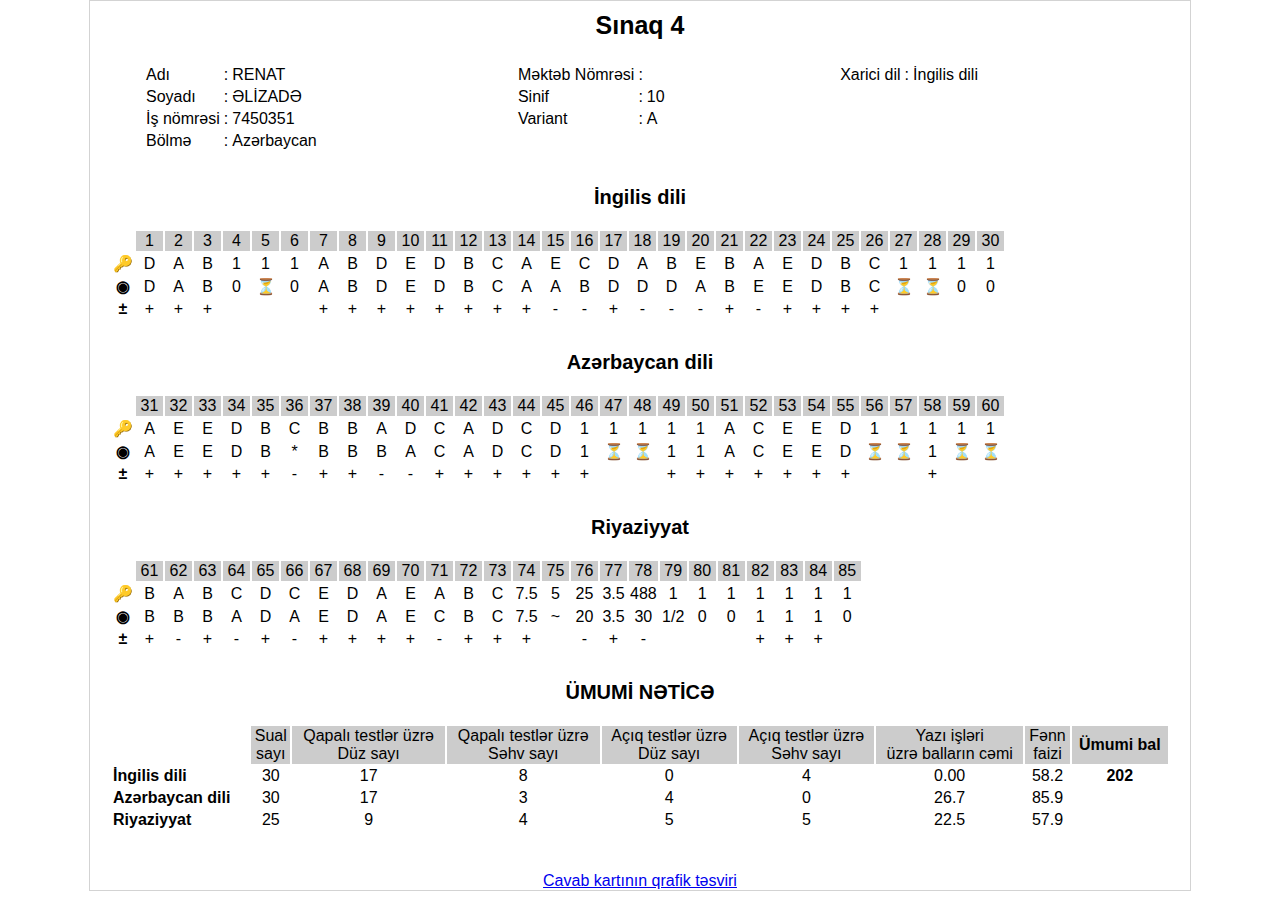
==== index.html @ bb4ac947 "Add files via upload" ====
<html>
  <head>
    <meta charset="utf-8" />
    <meta name="viewport" content="width=device-width, initial-scale=1.0" />
    <title>#7450351 - Sınaq 4</title>
    <link rel="icon" href="image/imtahan.png" type="image/png" />
    <style>
      body {
        background-color: #fff;
        font-family: Arial;
        margin: 0;
        padding: 0;
      }

      .mainDiv {
        margin: 0 auto;
        width: 1100px;
        border: 1px solid lightgray;
      }

      @media print {
        @page {
          size: A4;
        }

        .mainDiv {
          margin: 0 auto;
          width: 100%;
        }

        .page-break {
          display: block;
          page-break-before: always;
        }

        .viewOrgPdf {
          display: none;
        }
      }
    </style>
  </head>
  <body>
    <div class="mainDiv page-break">
      <div
        style="
          border: 0 dashed white;
          margin-top: 10px;
          font-size: 25px;
          text-align: center;
        "
      >
        <b>Sınaq 4</b>
      </div>

      <div
        style="
          border: 0 dashed white;
          margin-top: 20px;
          margin-bottom: 20px;
          padding-left: 50px;
          padding-right: 50px;
        "
      >
        <table border="0" style="width: 100%">
          <tr>
            <td style="vertical-align: top">
              <table border="0">
                <tr>
                  <td style="font-size: 16px">Adı</td>
                  <td style="font-size: 16px">:</td>
                  <td style="font-size: 16px">RENAT</td>
                </tr>
                <tr>
                  <td style="font-size: 16px">Soyadı</td>
                  <td style="font-size: 16px">:</td>
                  <td style="font-size: 16px">ƏLİZADƏ</td>
                </tr>
                <tr>
                  <td style="font-size: 16px">İş nömrəsi</td>
                  <td style="font-size: 16px">:</td>
                  <td style="font-size: 16px">7450351</td>
                </tr>
                <tr>
                  <td style="font-size: 16px">Bölmə</td>
                  <td style="font-size: 16px">:</td>
                  <td style="font-size: 16px">Azərbaycan</td>
                </tr>
              </table>
            </td>
            <td style="vertical-align: top">
              <table border="0">
                <tr>
                  <td style="font-size: 16px">Məktəb Nömrəsi</td>
                  <td style="font-size: 16px">:</td>
                  <td style="font-size: 16px"></td>
                </tr>
                <tr>
                  <td style="font-size: 16px">Sinif</td>
                  <td style="font-size: 16px">:</td>
                  <td style="font-size: 16px">10</td>
                </tr>
                <tr>
                  <td style="font-size: 16px">Variant</td>
                  <td style="font-size: 16px">:</td>
                  <td style="font-size: 16px">A</td>
                </tr>
              </table>
            </td>
            <td style="vertical-align: top">
              <table border="0">
                <tr>
                  <td style="font-size: 16px">Xarici dil</td>
                  <td style="font-size: 16px">:</td>
                  <td style="font-size: 16px">İngilis dili</td>
                </tr>
              </table>
            </td>
          </tr>
        </table>
      </div>

      <div
        style="
          border: 0 dashed white;
          margin-top: 30px;
          padding-left: 20px;
          padding-right: 20px;
        "
      >
        <div style="font-size: 20px; padding-bottom: 20px; text-align: center">
          <b>İngilis dili</b>
        </div>
        <table border="0">
          <tr>
            <td></td>
            <td
              style="
                min-width: 25px;
                text-align: center;
                background-color: #cccccc;
              "
            >
              1
            </td>
            <td
              style="
                min-width: 25px;
                text-align: center;
                background-color: #cccccc;
              "
            >
              2
            </td>
            <td
              style="
                min-width: 25px;
                text-align: center;
                background-color: #cccccc;
              "
            >
              3
            </td>
            <td
              style="
                min-width: 25px;
                text-align: center;
                background-color: #cccccc;
              "
            >
              4
            </td>
            <td
              style="
                min-width: 25px;
                text-align: center;
                background-color: #cccccc;
              "
            >
              5
            </td>
            <td
              style="
                min-width: 25px;
                text-align: center;
                background-color: #cccccc;
              "
            >
              6
            </td>
            <td
              style="
                min-width: 25px;
                text-align: center;
                background-color: #cccccc;
              "
            >
              7
            </td>
            <td
              style="
                min-width: 25px;
                text-align: center;
                background-color: #cccccc;
              "
            >
              8
            </td>
            <td
              style="
                min-width: 25px;
                text-align: center;
                background-color: #cccccc;
              "
            >
              9
            </td>
            <td
              style="
                min-width: 25px;
                text-align: center;
                background-color: #cccccc;
              "
            >
              10
            </td>
            <td
              style="
                min-width: 25px;
                text-align: center;
                background-color: #cccccc;
              "
            >
              11
            </td>
            <td
              style="
                min-width: 25px;
                text-align: center;
                background-color: #cccccc;
              "
            >
              12
            </td>
            <td
              style="
                min-width: 25px;
                text-align: center;
                background-color: #cccccc;
              "
            >
              13
            </td>
            <td
              style="
                min-width: 25px;
                text-align: center;
                background-color: #cccccc;
              "
            >
              14
            </td>
            <td
              style="
                min-width: 25px;
                text-align: center;
                background-color: #cccccc;
              "
            >
              15
            </td>
            <td
              style="
                min-width: 25px;
                text-align: center;
                background-color: #cccccc;
              "
            >
              16
            </td>
            <td
              style="
                min-width: 25px;
                text-align: center;
                background-color: #cccccc;
              "
            >
              17
            </td>
            <td
              style="
                min-width: 25px;
                text-align: center;
                background-color: #cccccc;
              "
            >
              18
            </td>
            <td
              style="
                min-width: 25px;
                text-align: center;
                background-color: #cccccc;
              "
            >
              19
            </td>
            <td
              style="
                min-width: 25px;
                text-align: center;
                background-color: #cccccc;
              "
            >
              20
            </td>
            <td
              style="
                min-width: 25px;
                text-align: center;
                background-color: #cccccc;
              "
            >
              21
            </td>
            <td
              style="
                min-width: 25px;
                text-align: center;
                background-color: #cccccc;
              "
            >
              22
            </td>
            <td
              style="
                min-width: 25px;
                text-align: center;
                background-color: #cccccc;
              "
            >
              23
            </td>
            <td
              style="
                min-width: 25px;
                text-align: center;
                background-color: #cccccc;
              "
            >
              24
            </td>
            <td
              style="
                min-width: 25px;
                text-align: center;
                background-color: #cccccc;
              "
            >
              25
            </td>
            <td
              style="
                min-width: 25px;
                text-align: center;
                background-color: #cccccc;
              "
            >
              26
            </td>
            <td
              style="
                min-width: 25px;
                text-align: center;
                background-color: #cccccc;
              "
            >
              27
            </td>
            <td
              style="
                min-width: 25px;
                text-align: center;
                background-color: #cccccc;
              "
            >
              28
            </td>
            <td
              style="
                min-width: 25px;
                text-align: center;
                background-color: #cccccc;
              "
            >
              29
            </td>
            <td
              style="
                min-width: 25px;
                text-align: center;
                background-color: #cccccc;
              "
            >
              30
            </td>
          </tr>
          <tr>
            <!--Ingilis dili-->
            <td style="text-align: center"><b>&#128273;</b></td>
            <td style="text-align: center">D</td>
            <td style="text-align: center">A</td>
            <td style="text-align: center">B</td>
            <td style="text-align: center">1</td>
            <td style="text-align: center">1</td>
            <td style="text-align: center">1</td>
            <td style="text-align: center">A</td>
            <td style="text-align: center">B</td>
            <td style="text-align: center">D</td>
            <td style="text-align: center">E</td>
            <td style="text-align: center">D</td>
            <td style="text-align: center">B</td>
            <td style="text-align: center">C</td>
            <td style="text-align: center">A</td>
            <td style="text-align: center">E</td>
            <td style="text-align: center">C</td>
            <td style="text-align: center">D</td>
            <td style="text-align: center">A</td>
            <td style="text-align: center">B</td>
            <td style="text-align: center">E</td>
            <td style="text-align: center">B</td>
            <td style="text-align: center">A</td>
            <td style="text-align: center">E</td>
            <td style="text-align: center">D</td>
            <td style="text-align: center">B</td>
            <td style="text-align: center">C</td>
            <td style="text-align: center">1</td>
            <td style="text-align: center">1</td>
            <td style="text-align: center">1</td>
            <td style="text-align: center">1</td>
          </tr>
          <tr>
            <td style="text-align: center"><b>&#9673;</b></td>
            <td style="text-align: center">D</td>
            <td style="text-align: center">A</td>
            <td style="text-align: center">B</td>
            <td style="text-align: center">0</td>
            <td style="text-align: center">&#x23F3;</td>
            <td style="text-align: center">0</td>
            <td style="text-align: center">A</td>
            <td style="text-align: center">B</td>
            <td style="text-align: center">D</td>
            <td style="text-align: center">E</td>
            <td style="text-align: center">D</td>
            <td style="text-align: center">B</td>
            <td style="text-align: center">C</td>
            <td style="text-align: center">A</td>
            <td style="text-align: center">A</td>
            <td style="text-align: center">B</td>
            <td style="text-align: center">D</td>
            <td style="text-align: center">D</td>
            <td style="text-align: center">D</td>
            <td style="text-align: center">A</td>
            <td style="text-align: center">B</td>
            <td style="text-align: center">E</td>
            <td style="text-align: center">E</td>
            <td style="text-align: center">D</td>
            <td style="text-align: center">B</td>
            <td style="text-align: center">C</td>
            <td style="text-align: center">&#x23F3;</td>
            <td style="text-align: center">&#x23F3;</td>
            <td style="text-align: center">0</td>
            <td style="text-align: center">0</td>
          </tr>
          <tr>
            <td style="text-align: center"><b>&#177;</b></td>
            <td style="text-align: center">+</td>
            <td style="text-align: center">+</td>
            <td style="text-align: center">+</td>
            <td style="text-align: center"></td>
            <td style="text-align: center"></td>
            <td style="text-align: center"></td>
            <td style="text-align: center">+</td>
            <td style="text-align: center">+</td>
            <td style="text-align: center">+</td>
            <td style="text-align: center">+</td>
            <td style="text-align: center">+</td>
            <td style="text-align: center">+</td>
            <td style="text-align: center">+</td>
            <td style="text-align: center">+</td>
            <td style="text-align: center">-</td>
            <td style="text-align: center">-</td>
            <td style="text-align: center">+</td>
            <td style="text-align: center">-</td>
            <td style="text-align: center">-</td>
            <td style="text-align: center">-</td>
            <td style="text-align: center">+</td>
            <td style="text-align: center">-</td>
            <td style="text-align: center">+</td>
            <td style="text-align: center">+</td>
            <td style="text-align: center">+</td>
            <td style="text-align: center">+</td>
            <td style="text-align: center"></td>
            <td style="text-align: center"></td>
            <td style="text-align: center"></td>
            <td style="text-align: center"></td>
          </tr>
        </table>
      </div>

      <div
        style="
          border: 0 dashed white;
          margin-top: 30px;
          padding-left: 20px;
          padding-right: 20px;
        "
      >
        <div style="font-size: 20px; padding-bottom: 20px; text-align: center">
          <b>Azərbaycan dili</b>
        </div>
        <table border="0">
          <tr>
            <td></td>
            <td
              style="
                min-width: 25px;
                text-align: center;
                background-color: #cccccc;
              "
            >
              31
            </td>
            <td
              style="
                min-width: 25px;
                text-align: center;
                background-color: #cccccc;
              "
            >
              32
            </td>
            <td
              style="
                min-width: 25px;
                text-align: center;
                background-color: #cccccc;
              "
            >
              33
            </td>
            <td
              style="
                min-width: 25px;
                text-align: center;
                background-color: #cccccc;
              "
            >
              34
            </td>
            <td
              style="
                min-width: 25px;
                text-align: center;
                background-color: #cccccc;
              "
            >
              35
            </td>
            <td
              style="
                min-width: 25px;
                text-align: center;
                background-color: #cccccc;
              "
            >
              36
            </td>
            <td
              style="
                min-width: 25px;
                text-align: center;
                background-color: #cccccc;
              "
            >
              37
            </td>
            <td
              style="
                min-width: 25px;
                text-align: center;
                background-color: #cccccc;
              "
            >
              38
            </td>
            <td
              style="
                min-width: 25px;
                text-align: center;
                background-color: #cccccc;
              "
            >
              39
            </td>
            <td
              style="
                min-width: 25px;
                text-align: center;
                background-color: #cccccc;
              "
            >
              40
            </td>
            <td
              style="
                min-width: 25px;
                text-align: center;
                background-color: #cccccc;
              "
            >
              41
            </td>
            <td
              style="
                min-width: 25px;
                text-align: center;
                background-color: #cccccc;
              "
            >
              42
            </td>
            <td
              style="
                min-width: 25px;
                text-align: center;
                background-color: #cccccc;
              "
            >
              43
            </td>
            <td
              style="
                min-width: 25px;
                text-align: center;
                background-color: #cccccc;
              "
            >
              44
            </td>
            <td
              style="
                min-width: 25px;
                text-align: center;
                background-color: #cccccc;
              "
            >
              45
            </td>
            <td
              style="
                min-width: 25px;
                text-align: center;
                background-color: #cccccc;
              "
            >
              46
            </td>
            <td
              style="
                min-width: 25px;
                text-align: center;
                background-color: #cccccc;
              "
            >
              47
            </td>
            <td
              style="
                min-width: 25px;
                text-align: center;
                background-color: #cccccc;
              "
            >
              48
            </td>
            <td
              style="
                min-width: 25px;
                text-align: center;
                background-color: #cccccc;
              "
            >
              49
            </td>
            <td
              style="
                min-width: 25px;
                text-align: center;
                background-color: #cccccc;
              "
            >
              50
            </td>
            <td
              style="
                min-width: 25px;
                text-align: center;
                background-color: #cccccc;
              "
            >
              51
            </td>
            <td
              style="
                min-width: 25px;
                text-align: center;
                background-color: #cccccc;
              "
            >
              52
            </td>
            <td
              style="
                min-width: 25px;
                text-align: center;
                background-color: #cccccc;
              "
            >
              53
            </td>
            <td
              style="
                min-width: 25px;
                text-align: center;
                background-color: #cccccc;
              "
            >
              54
            </td>
            <td
              style="
                min-width: 25px;
                text-align: center;
                background-color: #cccccc;
              "
            >
              55
            </td>
            <td
              style="
                min-width: 25px;
                text-align: center;
                background-color: #cccccc;
              "
            >
              56
            </td>
            <td
              style="
                min-width: 25px;
                text-align: center;
                background-color: #cccccc;
              "
            >
              57
            </td>
            <td
              style="
                min-width: 25px;
                text-align: center;
                background-color: #cccccc;
              "
            >
              58
            </td>
            <td
              style="
                min-width: 25px;
                text-align: center;
                background-color: #cccccc;
              "
            >
              59
            </td>
            <td
              style="
                min-width: 25px;
                text-align: center;
                background-color: #cccccc;
              "
            >
              60
            </td>
          </tr>
          <tr>
            <!--Azdili-->
            <td style="text-align: center"><b>&#128273;</b></td>
            <td style="text-align: center">A</td>
            <td style="text-align: center">E</td>
            <td style="text-align: center">E</td>
            <td style="text-align: center">D</td>
            <td style="text-align: center">B</td>
            <td style="text-align: center">C</td>
            <td style="text-align: center">B</td>
            <td style="text-align: center">B</td>
            <td style="text-align: center">A</td>
            <td style="text-align: center">D</td>
            <td style="text-align: center">C</td>
            <td style="text-align: center">A</td>
            <td style="text-align: center">D</td>
            <td style="text-align: center">C</td>
            <td style="text-align: center">D</td>
            <td style="text-align: center">1</td>
            <td style="text-align: center">1</td>
            <td style="text-align: center">1</td>
            <td style="text-align: center">1</td>
            <td style="text-align: center">1</td>
            <td style="text-align: center">A</td>
            <td style="text-align: center">C</td>
            <td style="text-align: center">E</td>
            <td style="text-align: center">E</td>
            <td style="text-align: center">D</td>
            <td style="text-align: center">1</td>
            <td style="text-align: center">1</td>
            <td style="text-align: center">1</td>
            <td style="text-align: center">1</td>
            <td style="text-align: center">1</td>
          </tr>
          <tr>
            <td style="text-align: center"><b>&#9673;</b></td>
            <td style="text-align: center">A</td>
            <td style="text-align: center">E</td>
            <td style="text-align: center">E</td>
            <td style="text-align: center">D</td>
            <td style="text-align: center">B</td>
            <td style="text-align: center">*</td>
            <td style="text-align: center">B</td>
            <td style="text-align: center">B</td>
            <td style="text-align: center">B</td>
            <td style="text-align: center">A</td>
            <td style="text-align: center">C</td>
            <td style="text-align: center">A</td>
            <td style="text-align: center">D</td>
            <td style="text-align: center">C</td>
            <td style="text-align: center">D</td>
            <td style="text-align: center">1</td>
            <td style="text-align: center">&#x23F3;</td>
            <td style="text-align: center">&#x23F3;</td>
            <td style="text-align: center">1</td>
            <td style="text-align: center">1</td>
            <td style="text-align: center">A</td>
            <td style="text-align: center">C</td>
            <td style="text-align: center">E</td>
            <td style="text-align: center">E</td>
            <td style="text-align: center">D</td>
            <td style="text-align: center">&#x23F3;</td>
            <td style="text-align: center">&#x23F3;</td>
            <td style="text-align: center">1</td>
            <td style="text-align: center">&#x23F3;</td>
            <td style="text-align: center">&#x23F3;</td>
          </tr>
          <tr>
            <td style="text-align: center"><b>&#177;</b></td>
            <td style="text-align: center">+</td>
            <td style="text-align: center">+</td>
            <td style="text-align: center">+</td>
            <td style="text-align: center">+</td>
            <td style="text-align: center">+</td>
            <td style="text-align: center">-</td>
            <td style="text-align: center">+</td>
            <td style="text-align: center">+</td>
            <td style="text-align: center">-</td>
            <td style="text-align: center">-</td>
            <td style="text-align: center">+</td>
            <td style="text-align: center">+</td>
            <td style="text-align: center">+</td>
            <td style="text-align: center">+</td>
            <td style="text-align: center">+</td>
            <td style="text-align: center">+</td>
            <td style="text-align: center"></td>
            <td style="text-align: center"></td>
            <td style="text-align: center">+</td>
            <td style="text-align: center">+</td>
            <td style="text-align: center">+</td>
            <td style="text-align: center">+</td>
            <td style="text-align: center">+</td>
            <td style="text-align: center">+</td>
            <td style="text-align: center">+</td>
            <td style="text-align: center"></td>
            <td style="text-align: center"></td>
            <td style="text-align: center">+</td>
            <td style="text-align: center"></td>
            <td style="text-align: center"></td>
          </tr>
        </table>
      </div>

      <div
        style="
          border: 0 dashed white;
          margin-top: 30px;
          padding-left: 20px;
          padding-right: 20px;
        "
      >
        <div style="font-size: 20px; padding-bottom: 20px; text-align: center">
          <b>Riyaziyyat</b>
        </div>
        <table border="0">
          <tr>
            <td></td>
            <td
              style="
                min-width: 25px;
                text-align: center;
                background-color: #cccccc;
              "
            >
              61
            </td>
            <td
              style="
                min-width: 25px;
                text-align: center;
                background-color: #cccccc;
              "
            >
              62
            </td>
            <td
              style="
                min-width: 25px;
                text-align: center;
                background-color: #cccccc;
              "
            >
              63
            </td>
            <td
              style="
                min-width: 25px;
                text-align: center;
                background-color: #cccccc;
              "
            >
              64
            </td>
            <td
              style="
                min-width: 25px;
                text-align: center;
                background-color: #cccccc;
              "
            >
              65
            </td>
            <td
              style="
                min-width: 25px;
                text-align: center;
                background-color: #cccccc;
              "
            >
              66
            </td>
            <td
              style="
                min-width: 25px;
                text-align: center;
                background-color: #cccccc;
              "
            >
              67
            </td>
            <td
              style="
                min-width: 25px;
                text-align: center;
                background-color: #cccccc;
              "
            >
              68
            </td>
            <td
              style="
                min-width: 25px;
                text-align: center;
                background-color: #cccccc;
              "
            >
              69
            </td>
            <td
              style="
                min-width: 25px;
                text-align: center;
                background-color: #cccccc;
              "
            >
              70
            </td>
            <td
              style="
                min-width: 25px;
                text-align: center;
                background-color: #cccccc;
              "
            >
              71
            </td>
            <td
              style="
                min-width: 25px;
                text-align: center;
                background-color: #cccccc;
              "
            >
              72
            </td>
            <td
              style="
                min-width: 25px;
                text-align: center;
                background-color: #cccccc;
              "
            >
              73
            </td>
            <td
              style="
                min-width: 25px;
                text-align: center;
                background-color: #cccccc;
              "
            >
              74
            </td>
            <td
              style="
                min-width: 25px;
                text-align: center;
                background-color: #cccccc;
              "
            >
              75
            </td>
            <td
              style="
                min-width: 25px;
                text-align: center;
                background-color: #cccccc;
              "
            >
              76
            </td>
            <td
              style="
                min-width: 25px;
                text-align: center;
                background-color: #cccccc;
              "
            >
              77
            </td>
            <td
              style="
                min-width: 25px;
                text-align: center;
                background-color: #cccccc;
              "
            >
              78
            </td>
            <td
              style="
                min-width: 25px;
                text-align: center;
                background-color: #cccccc;
              "
            >
              79
            </td>
            <td
              style="
                min-width: 25px;
                text-align: center;
                background-color: #cccccc;
              "
            >
              80
            </td>
            <td
              style="
                min-width: 25px;
                text-align: center;
                background-color: #cccccc;
              "
            >
              81
            </td>
            <td
              style="
                min-width: 25px;
                text-align: center;
                background-color: #cccccc;
              "
            >
              82
            </td>
            <td
              style="
                min-width: 25px;
                text-align: center;
                background-color: #cccccc;
              "
            >
              83
            </td>
            <td
              style="
                min-width: 25px;
                text-align: center;
                background-color: #cccccc;
              "
            >
              84
            </td>
            <td
              style="
                min-width: 25px;
                text-align: center;
                background-color: #cccccc;
              "
            >
              85
            </td>
          </tr>
          <tr>
            <!--Riyaziyyat-->
            <td style="text-align: center"><b>&#128273;</b></td>
            <td style="text-align: center">B</td>
            <td style="text-align: center">A</td>
            <td style="text-align: center">B</td>
            <td style="text-align: center">C</td>
            <td style="text-align: center">D</td>
            <td style="text-align: center">C</td>
            <td style="text-align: center">E</td>
            <td style="text-align: center">D</td>
            <td style="text-align: center">A</td>
            <td style="text-align: center">E</td>
            <td style="text-align: center">A</td>
            <td style="text-align: center">B</td>
            <td style="text-align: center">C</td>
            <td style="text-align: center">7.5</td>
            <td style="text-align: center">5</td>
            <td style="text-align: center">25</td>
            <td style="text-align: center">3.5</td>
            <td style="text-align: center">488</td>
            <td style="text-align: center">1</td>
            <td style="text-align: center">1</td>
            <td style="text-align: center">1</td>
            <td style="text-align: center">1</td>
            <td style="text-align: center">1</td>
            <td style="text-align: center">1</td>
            <td style="text-align: center">1</td>
          </tr>
          <tr>
            <td style="text-align: center"><b>&#9673;</b></td>
            <td style="text-align: center">B</td>
            <td style="text-align: center">B</td>
            <td style="text-align: center">B</td>
            <td style="text-align: center">A</td>
            <td style="text-align: center">D</td>
            <td style="text-align: center">A</td>
            <td style="text-align: center">E</td>
            <td style="text-align: center">D</td>
            <td style="text-align: center">A</td>
            <td style="text-align: center">E</td>
            <td style="text-align: center">C</td>
            <td style="text-align: center">B</td>
            <td style="text-align: center">C</td>
            <td style="text-align: center">7.5</td>
            <td style="text-align: center">~</td>
            <td style="text-align: center">20</td>
            <td style="text-align: center">3.5</td>
            <td style="text-align: center">30</td>
            <td style="text-align: center">1/2</td>
            <td style="text-align: center">0</td>
            <td style="text-align: center">0</td>
            <td style="text-align: center">1</td>
            <td style="text-align: center">1</td>
            <td style="text-align: center">1</td>
            <td style="text-align: center">0</td>
          </tr>
          <tr>
            <td style="text-align: center"><b>&#177;</b></td>
            <td style="text-align: center">+</td>
            <td style="text-align: center">-</td>
            <td style="text-align: center">+</td>
            <td style="text-align: center">-</td>
            <td style="text-align: center">+</td>
            <td style="text-align: center">-</td>
            <td style="text-align: center">+</td>
            <td style="text-align: center">+</td>
            <td style="text-align: center">+</td>
            <td style="text-align: center">+</td>
            <td style="text-align: center">-</td>
            <td style="text-align: center">+</td>
            <td style="text-align: center">+</td>
            <td style="text-align: center">+</td>
            <td style="text-align: center"></td>
            <td style="text-align: center">-</td>
            <td style="text-align: center">+</td>
            <td style="text-align: center">-</td>
            <td style="text-align: center"></td>
            <td style="text-align: center"></td>
            <td style="text-align: center"></td>
            <td style="text-align: center">+</td>
            <td style="text-align: center">+</td>
            <td style="text-align: center">+</td>
            <td style="text-align: center"></td>
          </tr>
        </table>
      </div>

      <div
        style="
          border: 0 dashed white;
          margin-top: 30px;
          padding-left: 20px;
          padding-right: 20px;
        "
      >
        <div style="font-size: 20px; padding-bottom: 20px; text-align: center">
          <b>ÜMUMİ NƏTİCƏ</b>
        </div>
        <table border="0" style="width: 100%">
          <tr>
            <td></td>
            <td style="background-color: #cccccc; text-align: center">
              Sual<br />sayı
            </td>
            <td style="background-color: #cccccc; text-align: center">
              Qapalı testlər üzrə<br />Düz sayı
            </td>
            <td style="background-color: #cccccc; text-align: center">
              Qapalı testlər üzrə<br />Səhv sayı
            </td>
            <td style="background-color: #cccccc; text-align: center">
              Açıq testlər üzrə<br />Düz sayı
            </td>
            <td style="background-color: #cccccc; text-align: center">
              Açıq testlər üzrə<br />Səhv sayı
            </td>
            <td style="background-color: #cccccc; text-align: center">
              Yazı işləri<br />üzrə balların cəmi
            </td>
            <td style="background-color: #cccccc; text-align: center">
              Fənn<br />faizi
            </td>
            <td style="background-color: #cccccc; text-align: center">
              <b>Ümumi bal</b>
            </td>
          </tr>
          <tr>
            <td><b>İngilis dili</b></td>
            <td style="text-align: center">30</td>
            <td style="text-align: center">17</td>
            <td style="text-align: center">8</td>
            <td style="text-align: center">0</td>
            <td style="text-align: center">4</td>
            <td style="text-align: center">0.00</td>
            <td style="text-align: center">58.2</td>
            <td style="text-align: center"><b>202</b></td>
          </tr>
          <tr>
            <td><b>Azərbaycan dili</b></td>
            <td style="text-align: center">30</td>
            <td style="text-align: center">17</td>
            <td style="text-align: center">3</td>
            <td style="text-align: center">4</td>
            <td style="text-align: center">0</td>
            <td style="text-align: center">26.7</td>
            <td style="text-align: center">85.9</td>
            <td style="text-align: center"><b></b></td>
          </tr>
          <tr>
            <td><b>Riyaziyyat</b></td>
            <td style="text-align: center">25</td>
            <td style="text-align: center">9</td>
            <td style="text-align: center">4</td>
            <td style="text-align: center">5</td>
            <td style="text-align: center">5</td>
            <td style="text-align: center">22.5</td>
            <td style="text-align: center">57.9</td>
            <td style="text-align: center"><b></b></td>
          </tr>
        </table>
      </div>

      <div
        class="viewOrgPdf"
        style="border: 0 dashed white; margin-top: 30px; text-align: center"
      >
        <div style="text-align: center; padding-top: 10px">
          <a
            href="https://sinaqnetice.com/index.php?menu=resultMAN&opt=participant&token=fbccea62453d5a50d561721492e65106&viewPDF=37157"
            target="pdf_37157"
            >Cavab kartının qrafik təsviri</a
          >
        </div>
      </div>
    </div>
  </body>
</html>
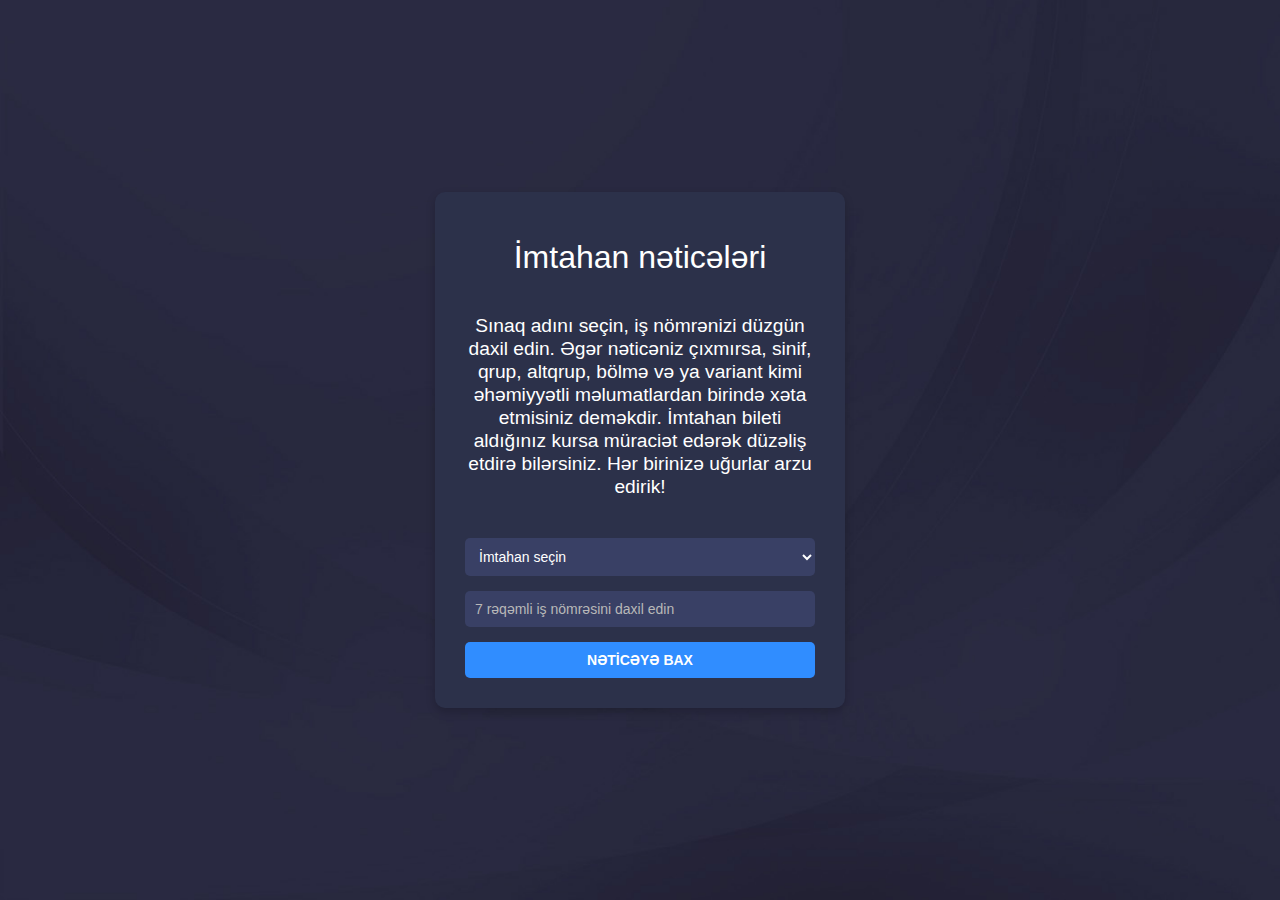
==== commit b4bc55d0: "Add files via upload" ====
--- a/index.html
+++ b/index.html
@@ -1,1315 +1,43 @@
-<html>
+<!DOCTYPE html>
+<html lang="az">
   <head>
-    <meta charset="utf-8" />
+    <meta charset="UTF-8" />
     <meta name="viewport" content="width=device-width, initial-scale=1.0" />
-    <title>#7450351 - Sınaq 4</title>
+    <title>İmtahan Nəticələri |</title>
+    <link rel="stylesheet" href="giris.css" />
     <link rel="icon" href="image/imtahan.png" type="image/png" />
-    <style>
-      body {
-        background-color: #fff;
-        font-family: Arial;
-        margin: 0;
-        padding: 0;
-      }
-
-      .mainDiv {
-        margin: 0 auto;
-        width: 1100px;
-        border: 1px solid lightgray;
-      }
-
-      @media print {
-        @page {
-          size: A4;
-        }
-
-        .mainDiv {
-          margin: 0 auto;
-          width: 100%;
-        }
-
-        .page-break {
-          display: block;
-          page-break-before: always;
-        }
-
-        .viewOrgPdf {
-          display: none;
-        }
-      }
-    </style>
   </head>
   <body>
-    <div class="mainDiv page-break">
-      <div
-        style="
-          border: 0 dashed white;
-          margin-top: 10px;
-          font-size: 25px;
-          text-align: center;
-        "
-      >
-        <b>Sınaq 4</b>
-      </div>
+    <div class="form-container">
+      <form id="imtahanForm">
+        <h1>İmtahan nəticələri</h1>
+        <h4 class="text-center">
+          Sınaq adını seçin, iş nömrənizi düzgün daxil edin. Əgər nəticəniz
+          çıxmırsa, sinif, qrup, altqrup, bölmə və ya variant kimi əhəmiyyətli
+          məlumatlardan birində xəta etmisiniz deməkdir. İmtahan bileti
+          aldığınız kursa müraciət edərək düzəliş etdirə bilərsiniz. Hər
+          birinizə uğurlar arzu edirik!
+        </h4>
+        <select id="imtahan">
+          <option value="" disabled selected>İmtahan seçin</option>
+          <option value="ABC">GÜVƏN - Buraxılış - Sınaq 4</option>
+          <option value="DEF">DƏYƏR - İBTİDAİ (1-2-3-4) - Sınaq 3</option>
+          <option value="GHI">DƏYƏR - TKML (5-6-7-8) - Sınaq 3</option>
+          <option value="GHI">DƏYƏR - Buraxılış - Sınaq 3</option>
+          <option value="GHI">GÜVƏN - Rus bölməsi Ana dili - Sınaq 1</option>
+          <option value="GHI">GÜVƏN - Qrup İmtahanı - Sınaq 3</option>
+        </select>
 
-      <div
-        style="
-          border: 0 dashed white;
-          margin-top: 20px;
-          margin-bottom: 20px;
-          padding-left: 50px;
-          padding-right: 50px;
-        "
-      >
-        <table border="0" style="width: 100%">
-          <tr>
-            <td style="vertical-align: top">
-              <table border="0">
-                <tr>
-                  <td style="font-size: 16px">Adı</td>
-                  <td style="font-size: 16px">:</td>
-                  <td style="font-size: 16px">RENAT</td>
-                </tr>
-                <tr>
-                  <td style="font-size: 16px">Soyadı</td>
-                  <td style="font-size: 16px">:</td>
-                  <td style="font-size: 16px">ƏLİZADƏ</td>
-                </tr>
-                <tr>
-                  <td style="font-size: 16px">İş nömrəsi</td>
-                  <td style="font-size: 16px">:</td>
-                  <td style="font-size: 16px">7450351</td>
-                </tr>
-                <tr>
-                  <td style="font-size: 16px">Bölmə</td>
-                  <td style="font-size: 16px">:</td>
-                  <td style="font-size: 16px">Azərbaycan</td>
-                </tr>
-              </table>
-            </td>
-            <td style="vertical-align: top">
-              <table border="0">
-                <tr>
-                  <td style="font-size: 16px">Məktəb Nömrəsi</td>
-                  <td style="font-size: 16px">:</td>
-                  <td style="font-size: 16px"></td>
-                </tr>
-                <tr>
-                  <td style="font-size: 16px">Sinif</td>
-                  <td style="font-size: 16px">:</td>
-                  <td style="font-size: 16px">10</td>
-                </tr>
-                <tr>
-                  <td style="font-size: 16px">Variant</td>
-                  <td style="font-size: 16px">:</td>
-                  <td style="font-size: 16px">A</td>
-                </tr>
-              </table>
-            </td>
-            <td style="vertical-align: top">
-              <table border="0">
-                <tr>
-                  <td style="font-size: 16px">Xarici dil</td>
-                  <td style="font-size: 16px">:</td>
-                  <td style="font-size: 16px">İngilis dili</td>
-                </tr>
-              </table>
-            </td>
-          </tr>
-        </table>
-      </div>
+        <input
+          type="text"
+          id="isNomresi"
+          placeholder="7 rəqəmli iş nömrəsini daxil edin"
+        />
 
-      <div
-        style="
-          border: 0 dashed white;
-          margin-top: 30px;
-          padding-left: 20px;
-          padding-right: 20px;
-        "
-      >
-        <div style="font-size: 20px; padding-bottom: 20px; text-align: center">
-          <b>İngilis dili</b>
-        </div>
-        <table border="0">
-          <tr>
-            <td></td>
-            <td
-              style="
-                min-width: 25px;
-                text-align: center;
-                background-color: #cccccc;
-              "
-            >
-              1
-            </td>
-            <td
-              style="
-                min-width: 25px;
-                text-align: center;
-                background-color: #cccccc;
-              "
-            >
-              2
-            </td>
-            <td
-              style="
-                min-width: 25px;
-                text-align: center;
-                background-color: #cccccc;
-              "
-            >
-              3
-            </td>
-            <td
-              style="
-                min-width: 25px;
-                text-align: center;
-                background-color: #cccccc;
-              "
-            >
-              4
-            </td>
-            <td
-              style="
-                min-width: 25px;
-                text-align: center;
-                background-color: #cccccc;
-              "
-            >
-              5
-            </td>
-            <td
-              style="
-                min-width: 25px;
-                text-align: center;
-                background-color: #cccccc;
-              "
-            >
-              6
-            </td>
-            <td
-              style="
-                min-width: 25px;
-                text-align: center;
-                background-color: #cccccc;
-              "
-            >
-              7
-            </td>
-            <td
-              style="
-                min-width: 25px;
-                text-align: center;
-                background-color: #cccccc;
-              "
-            >
-              8
-            </td>
-            <td
-              style="
-                min-width: 25px;
-                text-align: center;
-                background-color: #cccccc;
-              "
-            >
-              9
-            </td>
-            <td
-              style="
-                min-width: 25px;
-                text-align: center;
-                background-color: #cccccc;
-              "
-            >
-              10
-            </td>
-            <td
-              style="
-                min-width: 25px;
-                text-align: center;
-                background-color: #cccccc;
-              "
-            >
-              11
-            </td>
-            <td
-              style="
-                min-width: 25px;
-                text-align: center;
-                background-color: #cccccc;
-              "
-            >
-              12
-            </td>
-            <td
-              style="
-                min-width: 25px;
-                text-align: center;
-                background-color: #cccccc;
-              "
-            >
-              13
-            </td>
-            <td
-              style="
-                min-width: 25px;
-                text-align: center;
-                background-color: #cccccc;
-              "
-            >
-              14
-            </td>
-            <td
-              style="
-                min-width: 25px;
-                text-align: center;
-                background-color: #cccccc;
-              "
-            >
-              15
-            </td>
-            <td
-              style="
-                min-width: 25px;
-                text-align: center;
-                background-color: #cccccc;
-              "
-            >
-              16
-            </td>
-            <td
-              style="
-                min-width: 25px;
-                text-align: center;
-                background-color: #cccccc;
-              "
-            >
-              17
-            </td>
-            <td
-              style="
-                min-width: 25px;
-                text-align: center;
-                background-color: #cccccc;
-              "
-            >
-              18
-            </td>
-            <td
-              style="
-                min-width: 25px;
-                text-align: center;
-                background-color: #cccccc;
-              "
-            >
-              19
-            </td>
-            <td
-              style="
-                min-width: 25px;
-                text-align: center;
-                background-color: #cccccc;
-              "
-            >
-              20
-            </td>
-            <td
-              style="
-                min-width: 25px;
-                text-align: center;
-                background-color: #cccccc;
-              "
-            >
-              21
-            </td>
-            <td
-              style="
-                min-width: 25px;
-                text-align: center;
-                background-color: #cccccc;
-              "
-            >
-              22
-            </td>
-            <td
-              style="
-                min-width: 25px;
-                text-align: center;
-                background-color: #cccccc;
-              "
-            >
-              23
-            </td>
-            <td
-              style="
-                min-width: 25px;
-                text-align: center;
-                background-color: #cccccc;
-              "
-            >
-              24
-            </td>
-            <td
-              style="
-                min-width: 25px;
-                text-align: center;
-                background-color: #cccccc;
-              "
-            >
-              25
-            </td>
-            <td
-              style="
-                min-width: 25px;
-                text-align: center;
-                background-color: #cccccc;
-              "
-            >
-              26
-            </td>
-            <td
-              style="
-                min-width: 25px;
-                text-align: center;
-                background-color: #cccccc;
-              "
-            >
-              27
-            </td>
-            <td
-              style="
-                min-width: 25px;
-                text-align: center;
-                background-color: #cccccc;
-              "
-            >
-              28
-            </td>
-            <td
-              style="
-                min-width: 25px;
-                text-align: center;
-                background-color: #cccccc;
-              "
-            >
-              29
-            </td>
-            <td
-              style="
-                min-width: 25px;
-                text-align: center;
-                background-color: #cccccc;
-              "
-            >
-              30
-            </td>
-          </tr>
-          <tr>
-            <!--Ingilis dili-->
-            <td style="text-align: center"><b>&#128273;</b></td>
-            <td style="text-align: center">D</td>
-            <td style="text-align: center">A</td>
-            <td style="text-align: center">B</td>
-            <td style="text-align: center">1</td>
-            <td style="text-align: center">1</td>
-            <td style="text-align: center">1</td>
-            <td style="text-align: center">A</td>
-            <td style="text-align: center">B</td>
-            <td style="text-align: center">D</td>
-            <td style="text-align: center">E</td>
-            <td style="text-align: center">D</td>
-            <td style="text-align: center">B</td>
-            <td style="text-align: center">C</td>
-            <td style="text-align: center">A</td>
-            <td style="text-align: center">E</td>
-            <td style="text-align: center">C</td>
-            <td style="text-align: center">D</td>
-            <td style="text-align: center">A</td>
-            <td style="text-align: center">B</td>
-            <td style="text-align: center">E</td>
-            <td style="text-align: center">B</td>
-            <td style="text-align: center">A</td>
-            <td style="text-align: center">E</td>
-            <td style="text-align: center">D</td>
-            <td style="text-align: center">B</td>
-            <td style="text-align: center">C</td>
-            <td style="text-align: center">1</td>
-            <td style="text-align: center">1</td>
-            <td style="text-align: center">1</td>
-            <td style="text-align: center">1</td>
-          </tr>
-          <tr>
-            <td style="text-align: center"><b>&#9673;</b></td>
-            <td style="text-align: center">D</td>
-            <td style="text-align: center">A</td>
-            <td style="text-align: center">B</td>
-            <td style="text-align: center">0</td>
-            <td style="text-align: center">&#x23F3;</td>
-            <td style="text-align: center">0</td>
-            <td style="text-align: center">A</td>
-            <td style="text-align: center">B</td>
-            <td style="text-align: center">D</td>
-            <td style="text-align: center">E</td>
-            <td style="text-align: center">D</td>
-            <td style="text-align: center">B</td>
-            <td style="text-align: center">C</td>
-            <td style="text-align: center">A</td>
-            <td style="text-align: center">A</td>
-            <td style="text-align: center">B</td>
-            <td style="text-align: center">D</td>
-            <td style="text-align: center">D</td>
-            <td style="text-align: center">D</td>
-            <td style="text-align: center">A</td>
-            <td style="text-align: center">B</td>
-            <td style="text-align: center">E</td>
-            <td style="text-align: center">E</td>
-            <td style="text-align: center">D</td>
-            <td style="text-align: center">B</td>
-            <td style="text-align: center">C</td>
-            <td style="text-align: center">&#x23F3;</td>
-            <td style="text-align: center">&#x23F3;</td>
-            <td style="text-align: center">0</td>
-            <td style="text-align: center">0</td>
-          </tr>
-          <tr>
-            <td style="text-align: center"><b>&#177;</b></td>
-            <td style="text-align: center">+</td>
-            <td style="text-align: center">+</td>
-            <td style="text-align: center">+</td>
-            <td style="text-align: center"></td>
-            <td style="text-align: center"></td>
-            <td style="text-align: center"></td>
-            <td style="text-align: center">+</td>
-            <td style="text-align: center">+</td>
-            <td style="text-align: center">+</td>
-            <td style="text-align: center">+</td>
-            <td style="text-align: center">+</td>
-            <td style="text-align: center">+</td>
-            <td style="text-align: center">+</td>
-            <td style="text-align: center">+</td>
-            <td style="text-align: center">-</td>
-            <td style="text-align: center">-</td>
-            <td style="text-align: center">+</td>
-            <td style="text-align: center">-</td>
-            <td style="text-align: center">-</td>
-            <td style="text-align: center">-</td>
-            <td style="text-align: center">+</td>
-            <td style="text-align: center">-</td>
-            <td style="text-align: center">+</td>
-            <td style="text-align: center">+</td>
-            <td style="text-align: center">+</td>
-            <td style="text-align: center">+</td>
-            <td style="text-align: center"></td>
-            <td style="text-align: center"></td>
-            <td style="text-align: center"></td>
-            <td style="text-align: center"></td>
-          </tr>
-        </table>
-      </div>
+        <button type="button" onclick="checkNumber()">NƏTİCƏYƏ BAX</button>
+      </form>
+    </div>
 
-      <div
-        style="
-          border: 0 dashed white;
-          margin-top: 30px;
-          padding-left: 20px;
-          padding-right: 20px;
-        "
-      >
-        <div style="font-size: 20px; padding-bottom: 20px; text-align: center">
-          <b>Azərbaycan dili</b>
-        </div>
-        <table border="0">
-          <tr>
-            <td></td>
-            <td
-              style="
-                min-width: 25px;
-                text-align: center;
-                background-color: #cccccc;
-              "
-            >
-              31
-            </td>
-            <td
-              style="
-                min-width: 25px;
-                text-align: center;
-                background-color: #cccccc;
-              "
-            >
-              32
-            </td>
-            <td
-              style="
-                min-width: 25px;
-                text-align: center;
-                background-color: #cccccc;
-              "
-            >
-              33
-            </td>
-            <td
-              style="
-                min-width: 25px;
-                text-align: center;
-                background-color: #cccccc;
-              "
-            >
-              34
-            </td>
-            <td
-              style="
-                min-width: 25px;
-                text-align: center;
-                background-color: #cccccc;
-              "
-            >
-              35
-            </td>
-            <td
-              style="
-                min-width: 25px;
-                text-align: center;
-                background-color: #cccccc;
-              "
-            >
-              36
-            </td>
-            <td
-              style="
-                min-width: 25px;
-                text-align: center;
-                background-color: #cccccc;
-              "
-            >
-              37
-            </td>
-            <td
-              style="
-                min-width: 25px;
-                text-align: center;
-                background-color: #cccccc;
-              "
-            >
-              38
-            </td>
-            <td
-              style="
-                min-width: 25px;
-                text-align: center;
-                background-color: #cccccc;
-              "
-            >
-              39
-            </td>
-            <td
-              style="
-                min-width: 25px;
-                text-align: center;
-                background-color: #cccccc;
-              "
-            >
-              40
-            </td>
-            <td
-              style="
-                min-width: 25px;
-                text-align: center;
-                background-color: #cccccc;
-              "
-            >
-              41
-            </td>
-            <td
-              style="
-                min-width: 25px;
-                text-align: center;
-                background-color: #cccccc;
-              "
-            >
-              42
-            </td>
-            <td
-              style="
-                min-width: 25px;
-                text-align: center;
-                background-color: #cccccc;
-              "
-            >
-              43
-            </td>
-            <td
-              style="
-                min-width: 25px;
-                text-align: center;
-                background-color: #cccccc;
-              "
-            >
-              44
-            </td>
-            <td
-              style="
-                min-width: 25px;
-                text-align: center;
-                background-color: #cccccc;
-              "
-            >
-              45
-            </td>
-            <td
-              style="
-                min-width: 25px;
-                text-align: center;
-                background-color: #cccccc;
-              "
-            >
-              46
-            </td>
-            <td
-              style="
-                min-width: 25px;
-                text-align: center;
-                background-color: #cccccc;
-              "
-            >
-              47
-            </td>
-            <td
-              style="
-                min-width: 25px;
-                text-align: center;
-                background-color: #cccccc;
-              "
-            >
-              48
-            </td>
-            <td
-              style="
-                min-width: 25px;
-                text-align: center;
-                background-color: #cccccc;
-              "
-            >
-              49
-            </td>
-            <td
-              style="
-                min-width: 25px;
-                text-align: center;
-                background-color: #cccccc;
-              "
-            >
-              50
-            </td>
-            <td
-              style="
-                min-width: 25px;
-                text-align: center;
-                background-color: #cccccc;
-              "
-            >
-              51
-            </td>
-            <td
-              style="
-                min-width: 25px;
-                text-align: center;
-                background-color: #cccccc;
-              "
-            >
-              52
-            </td>
-            <td
-              style="
-                min-width: 25px;
-                text-align: center;
-                background-color: #cccccc;
-              "
-            >
-              53
-            </td>
-            <td
-              style="
-                min-width: 25px;
-                text-align: center;
-                background-color: #cccccc;
-              "
-            >
-              54
-            </td>
-            <td
-              style="
-                min-width: 25px;
-                text-align: center;
-                background-color: #cccccc;
-              "
-            >
-              55
-            </td>
-            <td
-              style="
-                min-width: 25px;
-                text-align: center;
-                background-color: #cccccc;
-              "
-            >
-              56
-            </td>
-            <td
-              style="
-                min-width: 25px;
-                text-align: center;
-                background-color: #cccccc;
-              "
-            >
-              57
-            </td>
-            <td
-              style="
-                min-width: 25px;
-                text-align: center;
-                background-color: #cccccc;
-              "
-            >
-              58
-            </td>
-            <td
-              style="
-                min-width: 25px;
-                text-align: center;
-                background-color: #cccccc;
-              "
-            >
-              59
-            </td>
-            <td
-              style="
-                min-width: 25px;
-                text-align: center;
-                background-color: #cccccc;
-              "
-            >
-              60
-            </td>
-          </tr>
-          <tr>
-            <!--Azdili-->
-            <td style="text-align: center"><b>&#128273;</b></td>
-            <td style="text-align: center">A</td>
-            <td style="text-align: center">E</td>
-            <td style="text-align: center">E</td>
-            <td style="text-align: center">D</td>
-            <td style="text-align: center">B</td>
-            <td style="text-align: center">C</td>
-            <td style="text-align: center">B</td>
-            <td style="text-align: center">B</td>
-            <td style="text-align: center">A</td>
-            <td style="text-align: center">D</td>
-            <td style="text-align: center">C</td>
-            <td style="text-align: center">A</td>
-            <td style="text-align: center">D</td>
-            <td style="text-align: center">C</td>
-            <td style="text-align: center">D</td>
-            <td style="text-align: center">1</td>
-            <td style="text-align: center">1</td>
-            <td style="text-align: center">1</td>
-            <td style="text-align: center">1</td>
-            <td style="text-align: center">1</td>
-            <td style="text-align: center">A</td>
-            <td style="text-align: center">C</td>
-            <td style="text-align: center">E</td>
-            <td style="text-align: center">E</td>
-            <td style="text-align: center">D</td>
-            <td style="text-align: center">1</td>
-            <td style="text-align: center">1</td>
-            <td style="text-align: center">1</td>
-            <td style="text-align: center">1</td>
-            <td style="text-align: center">1</td>
-          </tr>
-          <tr>
-            <td style="text-align: center"><b>&#9673;</b></td>
-            <td style="text-align: center">A</td>
-            <td style="text-align: center">E</td>
-            <td style="text-align: center">E</td>
-            <td style="text-align: center">D</td>
-            <td style="text-align: center">B</td>
-            <td style="text-align: center">*</td>
-            <td style="text-align: center">B</td>
-            <td style="text-align: center">B</td>
-            <td style="text-align: center">B</td>
-            <td style="text-align: center">A</td>
-            <td style="text-align: center">C</td>
-            <td style="text-align: center">A</td>
-            <td style="text-align: center">D</td>
-            <td style="text-align: center">C</td>
-            <td style="text-align: center">D</td>
-            <td style="text-align: center">1</td>
-            <td style="text-align: center">&#x23F3;</td>
-            <td style="text-align: center">&#x23F3;</td>
-            <td style="text-align: center">1</td>
-            <td style="text-align: center">1</td>
-            <td style="text-align: center">A</td>
-            <td style="text-align: center">C</td>
-            <td style="text-align: center">E</td>
-            <td style="text-align: center">E</td>
-            <td style="text-align: center">D</td>
-            <td style="text-align: center">&#x23F3;</td>
-            <td style="text-align: center">&#x23F3;</td>
-            <td style="text-align: center">1</td>
-            <td style="text-align: center">&#x23F3;</td>
-            <td style="text-align: center">&#x23F3;</td>
-          </tr>
-          <tr>
-            <td style="text-align: center"><b>&#177;</b></td>
-            <td style="text-align: center">+</td>
-            <td style="text-align: center">+</td>
-            <td style="text-align: center">+</td>
-            <td style="text-align: center">+</td>
-            <td style="text-align: center">+</td>
-            <td style="text-align: center">-</td>
-            <td style="text-align: center">+</td>
-            <td style="text-align: center">+</td>
-            <td style="text-align: center">-</td>
-            <td style="text-align: center">-</td>
-            <td style="text-align: center">+</td>
-            <td style="text-align: center">+</td>
-            <td style="text-align: center">+</td>
-            <td style="text-align: center">+</td>
-            <td style="text-align: center">+</td>
-            <td style="text-align: center">+</td>
-            <td style="text-align: center"></td>
-            <td style="text-align: center"></td>
-            <td style="text-align: center">+</td>
-            <td style="text-align: center">+</td>
-            <td style="text-align: center">+</td>
-            <td style="text-align: center">+</td>
-            <td style="text-align: center">+</td>
-            <td style="text-align: center">+</td>
-            <td style="text-align: center">+</td>
-            <td style="text-align: center"></td>
-            <td style="text-align: center"></td>
-            <td style="text-align: center">+</td>
-            <td style="text-align: center"></td>
-            <td style="text-align: center"></td>
-          </tr>
-        </table>
-      </div>
-
-      <div
-        style="
-          border: 0 dashed white;
-          margin-top: 30px;
-          padding-left: 20px;
-          padding-right: 20px;
-        "
-      >
-        <div style="font-size: 20px; padding-bottom: 20px; text-align: center">
-          <b>Riyaziyyat</b>
-        </div>
-        <table border="0">
-          <tr>
-            <td></td>
-            <td
-              style="
-                min-width: 25px;
-                text-align: center;
-                background-color: #cccccc;
-              "
-            >
-              61
-            </td>
-            <td
-              style="
-                min-width: 25px;
-                text-align: center;
-                background-color: #cccccc;
-              "
-            >
-              62
-            </td>
-            <td
-              style="
-                min-width: 25px;
-                text-align: center;
-                background-color: #cccccc;
-              "
-            >
-              63
-            </td>
-            <td
-              style="
-                min-width: 25px;
-                text-align: center;
-                background-color: #cccccc;
-              "
-            >
-              64
-            </td>
-            <td
-              style="
-                min-width: 25px;
-                text-align: center;
-                background-color: #cccccc;
-              "
-            >
-              65
-            </td>
-            <td
-              style="
-                min-width: 25px;
-                text-align: center;
-                background-color: #cccccc;
-              "
-            >
-              66
-            </td>
-            <td
-              style="
-                min-width: 25px;
-                text-align: center;
-                background-color: #cccccc;
-              "
-            >
-              67
-            </td>
-            <td
-              style="
-                min-width: 25px;
-                text-align: center;
-                background-color: #cccccc;
-              "
-            >
-              68
-            </td>
-            <td
-              style="
-                min-width: 25px;
-                text-align: center;
-                background-color: #cccccc;
-              "
-            >
-              69
-            </td>
-            <td
-              style="
-                min-width: 25px;
-                text-align: center;
-                background-color: #cccccc;
-              "
-            >
-              70
-            </td>
-            <td
-              style="
-                min-width: 25px;
-                text-align: center;
-                background-color: #cccccc;
-              "
-            >
-              71
-            </td>
-            <td
-              style="
-                min-width: 25px;
-                text-align: center;
-                background-color: #cccccc;
-              "
-            >
-              72
-            </td>
-            <td
-              style="
-                min-width: 25px;
-                text-align: center;
-                background-color: #cccccc;
-              "
-            >
-              73
-            </td>
-            <td
-              style="
-                min-width: 25px;
-                text-align: center;
-                background-color: #cccccc;
-              "
-            >
-              74
-            </td>
-            <td
-              style="
-                min-width: 25px;
-                text-align: center;
-                background-color: #cccccc;
-              "
-            >
-              75
-            </td>
-            <td
-              style="
-                min-width: 25px;
-                text-align: center;
-                background-color: #cccccc;
-              "
-            >
-              76
-            </td>
-            <td
-              style="
-                min-width: 25px;
-                text-align: center;
-                background-color: #cccccc;
-              "
-            >
-              77
-            </td>
-            <td
-              style="
-                min-width: 25px;
-                text-align: center;
-                background-color: #cccccc;
-              "
-            >
-              78
-            </td>
-            <td
-              style="
-                min-width: 25px;
-                text-align: center;
-                background-color: #cccccc;
-              "
-            >
-              79
-            </td>
-            <td
-              style="
-                min-width: 25px;
-                text-align: center;
-                background-color: #cccccc;
-              "
-            >
-              80
-            </td>
-            <td
-              style="
-                min-width: 25px;
-                text-align: center;
-                background-color: #cccccc;
-              "
-            >
-              81
-            </td>
-            <td
-              style="
-                min-width: 25px;
-                text-align: center;
-                background-color: #cccccc;
-              "
-            >
-              82
-            </td>
-            <td
-              style="
-                min-width: 25px;
-                text-align: center;
-                background-color: #cccccc;
-              "
-            >
-              83
-            </td>
-            <td
-              style="
-                min-width: 25px;
-                text-align: center;
-                background-color: #cccccc;
-              "
-            >
-              84
-            </td>
-            <td
-              style="
-                min-width: 25px;
-                text-align: center;
-                background-color: #cccccc;
-              "
-            >
-              85
-            </td>
-          </tr>
-          <tr>
-            <!--Riyaziyyat-->
-            <td style="text-align: center"><b>&#128273;</b></td>
-            <td style="text-align: center">B</td>
-            <td style="text-align: center">A</td>
-            <td style="text-align: center">B</td>
-            <td style="text-align: center">C</td>
-            <td style="text-align: center">D</td>
-            <td style="text-align: center">C</td>
-            <td style="text-align: center">E</td>
-            <td style="text-align: center">D</td>
-            <td style="text-align: center">A</td>
-            <td style="text-align: center">E</td>
-            <td style="text-align: center">A</td>
-            <td style="text-align: center">B</td>
-            <td style="text-align: center">C</td>
-            <td style="text-align: center">7.5</td>
-            <td style="text-align: center">5</td>
-            <td style="text-align: center">25</td>
-            <td style="text-align: center">3.5</td>
-            <td style="text-align: center">488</td>
-            <td style="text-align: center">1</td>
-            <td style="text-align: center">1</td>
-            <td style="text-align: center">1</td>
-            <td style="text-align: center">1</td>
-            <td style="text-align: center">1</td>
-            <td style="text-align: center">1</td>
-            <td style="text-align: center">1</td>
-          </tr>
-          <tr>
-            <td style="text-align: center"><b>&#9673;</b></td>
-            <td style="text-align: center">B</td>
-            <td style="text-align: center">B</td>
-            <td style="text-align: center">B</td>
-            <td style="text-align: center">A</td>
-            <td style="text-align: center">D</td>
-            <td style="text-align: center">A</td>
-            <td style="text-align: center">E</td>
-            <td style="text-align: center">D</td>
-            <td style="text-align: center">A</td>
-            <td style="text-align: center">E</td>
-            <td style="text-align: center">C</td>
-            <td style="text-align: center">B</td>
-            <td style="text-align: center">C</td>
-            <td style="text-align: center">7.5</td>
-            <td style="text-align: center">~</td>
-            <td style="text-align: center">20</td>
-            <td style="text-align: center">3.5</td>
-            <td style="text-align: center">30</td>
-            <td style="text-align: center">1/2</td>
-            <td style="text-align: center">0</td>
-            <td style="text-align: center">0</td>
-            <td style="text-align: center">1</td>
-            <td style="text-align: center">1</td>
-            <td style="text-align: center">1</td>
-            <td style="text-align: center">0</td>
-          </tr>
-          <tr>
-            <td style="text-align: center"><b>&#177;</b></td>
-            <td style="text-align: center">+</td>
-            <td style="text-align: center">-</td>
-            <td style="text-align: center">+</td>
-            <td style="text-align: center">-</td>
-            <td style="text-align: center">+</td>
-            <td style="text-align: center">-</td>
-            <td style="text-align: center">+</td>
-            <td style="text-align: center">+</td>
-            <td style="text-align: center">+</td>
-            <td style="text-align: center">+</td>
-            <td style="text-align: center">-</td>
-            <td style="text-align: center">+</td>
-            <td style="text-align: center">+</td>
-            <td style="text-align: center">+</td>
-            <td style="text-align: center"></td>
-            <td style="text-align: center">-</td>
-            <td style="text-align: center">+</td>
-            <td style="text-align: center">-</td>
-            <td style="text-align: center"></td>
-            <td style="text-align: center"></td>
-            <td style="text-align: center"></td>
-            <td style="text-align: center">+</td>
-            <td style="text-align: center">+</td>
-            <td style="text-align: center">+</td>
-            <td style="text-align: center"></td>
-          </tr>
-        </table>
-      </div>
-
-      <div
-        style="
-          border: 0 dashed white;
-          margin-top: 30px;
-          padding-left: 20px;
-          padding-right: 20px;
-        "
-      >
-        <div style="font-size: 20px; padding-bottom: 20px; text-align: center">
-          <b>ÜMUMİ NƏTİCƏ</b>
-        </div>
-        <table border="0" style="width: 100%">
-          <tr>
-            <td></td>
-            <td style="background-color: #cccccc; text-align: center">
-              Sual<br />sayı
-            </td>
-            <td style="background-color: #cccccc; text-align: center">
-              Qapalı testlər üzrə<br />Düz sayı
-            </td>
-            <td style="background-color: #cccccc; text-align: center">
-              Qapalı testlər üzrə<br />Səhv sayı
-            </td>
-            <td style="background-color: #cccccc; text-align: center">
-              Açıq testlər üzrə<br />Düz sayı
-            </td>
-            <td style="background-color: #cccccc; text-align: center">
-              Açıq testlər üzrə<br />Səhv sayı
-            </td>
-            <td style="background-color: #cccccc; text-align: center">
-              Yazı işləri<br />üzrə balların cəmi
-            </td>
-            <td style="background-color: #cccccc; text-align: center">
-              Fənn<br />faizi
-            </td>
-            <td style="background-color: #cccccc; text-align: center">
-              <b>Ümumi bal</b>
-            </td>
-          </tr>
-          <tr>
-            <td><b>İngilis dili</b></td>
-            <td style="text-align: center">30</td>
-            <td style="text-align: center">17</td>
-            <td style="text-align: center">8</td>
-            <td style="text-align: center">0</td>
-            <td style="text-align: center">4</td>
-            <td style="text-align: center">0.00</td>
-            <td style="text-align: center">58.2</td>
-            <td style="text-align: center"><b>202</b></td>
-          </tr>
-          <tr>
-            <td><b>Azərbaycan dili</b></td>
-            <td style="text-align: center">30</td>
-            <td style="text-align: center">17</td>
-            <td style="text-align: center">3</td>
-            <td style="text-align: center">4</td>
-            <td style="text-align: center">0</td>
-            <td style="text-align: center">26.7</td>
-            <td style="text-align: center">85.9</td>
-            <td style="text-align: center"><b></b></td>
-          </tr>
-          <tr>
-            <td><b>Riyaziyyat</b></td>
-            <td style="text-align: center">25</td>
-            <td style="text-align: center">9</td>
-            <td style="text-align: center">4</td>
-            <td style="text-align: center">5</td>
-            <td style="text-align: center">5</td>
-            <td style="text-align: center">22.5</td>
-            <td style="text-align: center">57.9</td>
-            <td style="text-align: center"><b></b></td>
-          </tr>
-        </table>
-      </div>
-
-      <div
-        class="viewOrgPdf"
-        style="border: 0 dashed white; margin-top: 30px; text-align: center"
-      >
-        <div style="text-align: center; padding-top: 10px">
-          <a
-            href="https://sinaqnetice.com/index.php?menu=resultMAN&opt=participant&token=fbccea62453d5a50d561721492e65106&viewPDF=37157"
-            target="pdf_37157"
-            >Cavab kartının qrafik təsviri</a
-          >
-        </div>
-      </div>
-    </div>
+    <script src="script.js"></script>
   </body>
 </html>
--- a/giris.css
+++ b/giris.css
@@ -0,0 +1,90 @@
+body {
+  font-family: Arial, Helvetica, sans-serif;
+  margin: 0;
+  padding: 0;
+  background-image: url("image/arkaplan.jpg");
+  background-size: cover;
+  background-repeat: no-repeat;
+  color: #fff;
+  display: flex;
+  justify-content: center;
+  align-items: center;
+  height: 100vh;
+}
+
+.form-container {
+  text-align: center !important;
+  background: #2c314a;
+  border-radius: 10px;
+  padding: 30px;
+  width: 350px;
+  box-shadow: 0 4px 10px rgba(0, 0, 0, 0.2);
+}
+
+form {
+  display: flex;
+  flex-direction: column;
+  gap: 15px;
+}
+
+select,
+input {
+  background: #394065;
+  color: #fff;
+  border: none;
+  border-radius: 5px;
+  padding: 10px;
+  font-size: 14px;
+  outline: none;
+}
+
+input::placeholder {
+  color: #b8b8b8;
+}
+
+button {
+  background: #308dff;
+  color: #fff;
+  border: none;
+  padding: 10px 20px;
+  font-size: 14px;
+  font-weight: bold;
+  text-transform: uppercase;
+  border-radius: 5px;
+  cursor: pointer;
+  transition: background 0.3s ease;
+}
+
+button:hover {
+  background: #1b69cc;
+}
+
+h4 {
+  color: #fff !important;
+  font-size: 1.2em;
+  margin-top: 0;
+  margin-bottom: 0.5cm;
+  font-weight: 500;
+  line-height: 1.2;
+  display: block;
+  margin-block-start: 1.33em;
+  margin-block-end: 1.33em;
+  margin-inline-start: 0px;
+  margin-inline-end: 0px;
+  unicode-bidi: isolate;
+}
+
+h1 {
+  color: #fff !important;
+  font-size: 2em;
+  margin-top: 0;
+  margin-bottom: 0.5cm;
+  font-weight: 500;
+  line-height: 1;
+  display: block;
+  margin-block-start: 0.5cm;
+  margin-block-end: 0.01cm;
+  margin-inline-start: 0px;
+  margin-inline-end: 0px;
+  unicode-bidi: isolate;
+}
